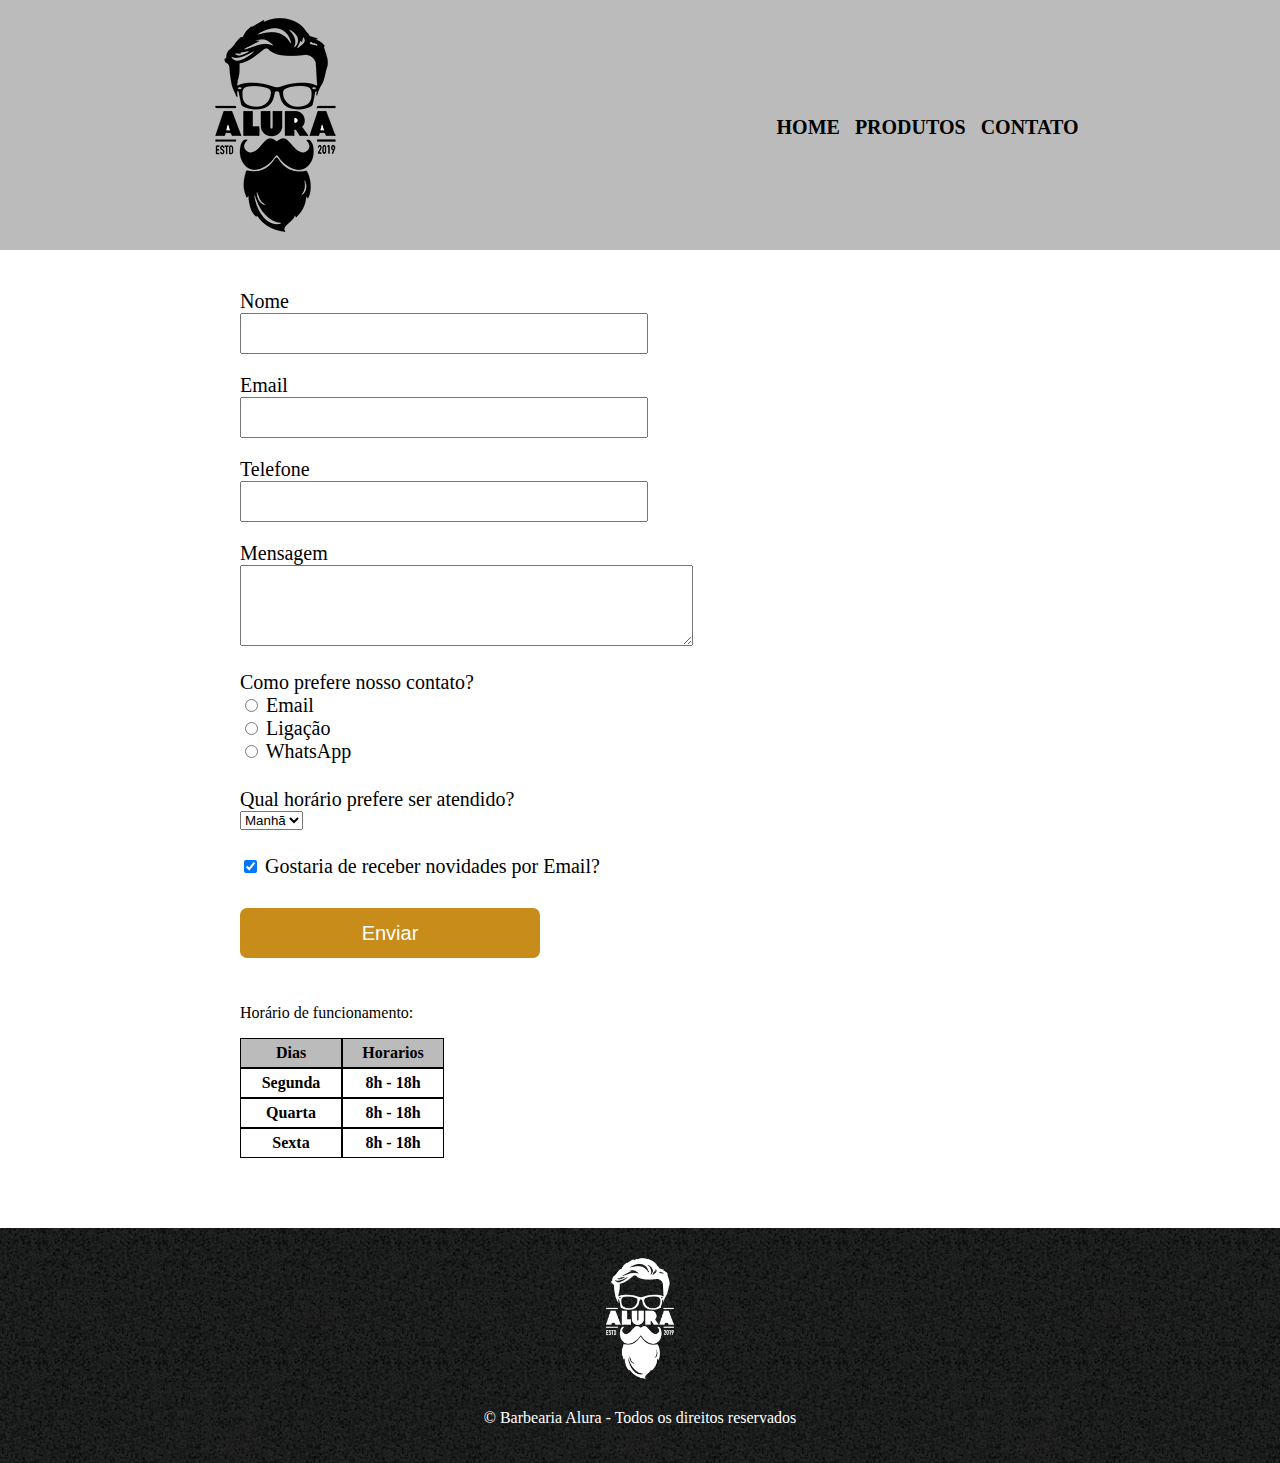
==== contato.html @ ef1a468b "Initial commit" ====
<!DOCTYPE html>
<html lang="en">
<head>
    <meta charset="UTF-8">
    <meta http-equiv="X-UA-Compatible" content="IE=edge">
    <meta name="viewport" content="width=device-width, initial-scale=1.0">
    <title>Contato</title>
    <link rel="stylesheet" href="contato.css">
    <link rel="stylesheet" href="produtos.css">
</head>
<body>
    <header class="header">
        <img src="imagens/logo.png" alt="">
        <nav class="nav">
            <ul>
                <li class="link"><a href="#">Home </a></li>
                <li class="link"><a href="produtos.html">Produtos </a></li>
                <li class="link"><a href="#">Contato </a></li>
            </ul>
        </nav>
    </header>

    <main class="contato-main">
        <form action="">
            <div class="text">
                <label for="name">Nome</label>
                <input type="text" id="name">
                <label for="email">Email</label>
                <input type="text" id="email">
                <label for="phone">Telefone</label>
                <input type="text" id="phone">
                <label for="text">Mensagem</label>
                <textarea name="mensagem" id="mensagem" cols="54" rows="5"></textarea>
            </div>

            <div class="radio">
                <p>Como prefere nosso contato?</p>
                <label for="email-radio"><input type="radio" value="email-radio" id="email-radio" name="contato"> Email</label><br>
                <label for="call-radio"><input type="radio" value="call-radio" id="call-radio" name="contato"> Ligação</label><br>
                <label for="whats-radio"><input type="radio" value="whats-radio" id="whats-radio" name="contato"> WhatsApp</label>
            </div>

            <div class="select">
                <p>Qual horário prefere ser atendido?</p>
                <select name="time-preference" id="time-preference">
                    <option value="manha">Manhã</option>
                    <option value="tarde">Tarde</option>
                    <option value="noite">Noite</option>
                </select>
            </div>
            
            <div class="checkbox">
                <label for="email-news"><input type="checkbox" id="checkbox" checked> Gostaria de receber novidades por Email?</label>
            </div>

            <input type="submit" value="Enviar" id="enviar">
        </form>

        <table>
            <p>Horário de funcionamento:</p>
            <tr id="titulos">
                <th>Dias</th>
                <th>Horarios</th>
            </tr>
            <tr>
                <th>Segunda</th>
                <th>8h - 18h</th>
            </tr>
            <tr>
                <th>Quarta</th>
                <th>8h - 18h</th>
            </tr>
            <tr>
                <th>Sexta</th>
                <th>8h - 18h</th>
            </tr>
        </table>
    </main>

    <footer>
        <img src="imagens/logo-branco.png" alt="">
        <p>&copy;  Barbearia Alura - Todos os direitos reservados</p>
    </footer>
</body>
</html>
---- contato.css ----
.contato-main {
    max-width: 800px;
    margin: 40px auto;
}

.contato-main form label, 
.contato-main form p{
    font-size: 20px;
}

.text input {
    display: block;
    width: 400px;
    height: 35px;
    margin-bottom: 20px;
}

.contato-main form textarea {
    display: block;
}

.radio p, 
.select p, 
.checkbox{
    margin: 25px 0 0 ;
}

#enviar {
    background-color: #c78c19;
    color: #fff;
    font-size: 20px;
    border: none;
    border-radius: 7px;
    width: 300px;
    height: 50px;
    margin: 30px 0;
}

table {
    border-spacing: 0px;
}

table th {
    border: 1px solid black;
    padding: 5px 10px;
    width: 80px;
}

table #titulos {
    background-color: #BBB;
}
---- produtos.css ----
body {
    margin: 0;
}

.header {
    background-color: #BBB;
    display: flex;
    justify-content: space-around;
}

.nav {
    margin-top: 100px;
}

.nav > ul{
    list-style: none;
    display: flex;
}

.nav > ul > li > a {
    text-decoration: none;
    color: black;
}

.link {
    font-size: 20px;
    font-weight: bolder;
    margin-right: 15px;
    text-transform: uppercase;
}

.produtos {
    display: flex;
    flex-wrap: wrap;
    text-align: center;
    padding-top: 50px;
    justify-content: center;
}

.item {
    border: 2px solid black;
    border-radius: 10px;
    width: 250px;
    padding: 15px;
    margin: 20px;
}

.item > p {
    font-size: 18px;
}

.price {
    font-weight: bolder;
}

.item:hover {
    border: 2px solid #c78c19;
}

footer {
    background: url(imagens/bg.jpg);
    color: white;
    text-align: center;
    padding: 20px;
    margin-top: 70px;
}

footer > img {
    width: 100px;
}
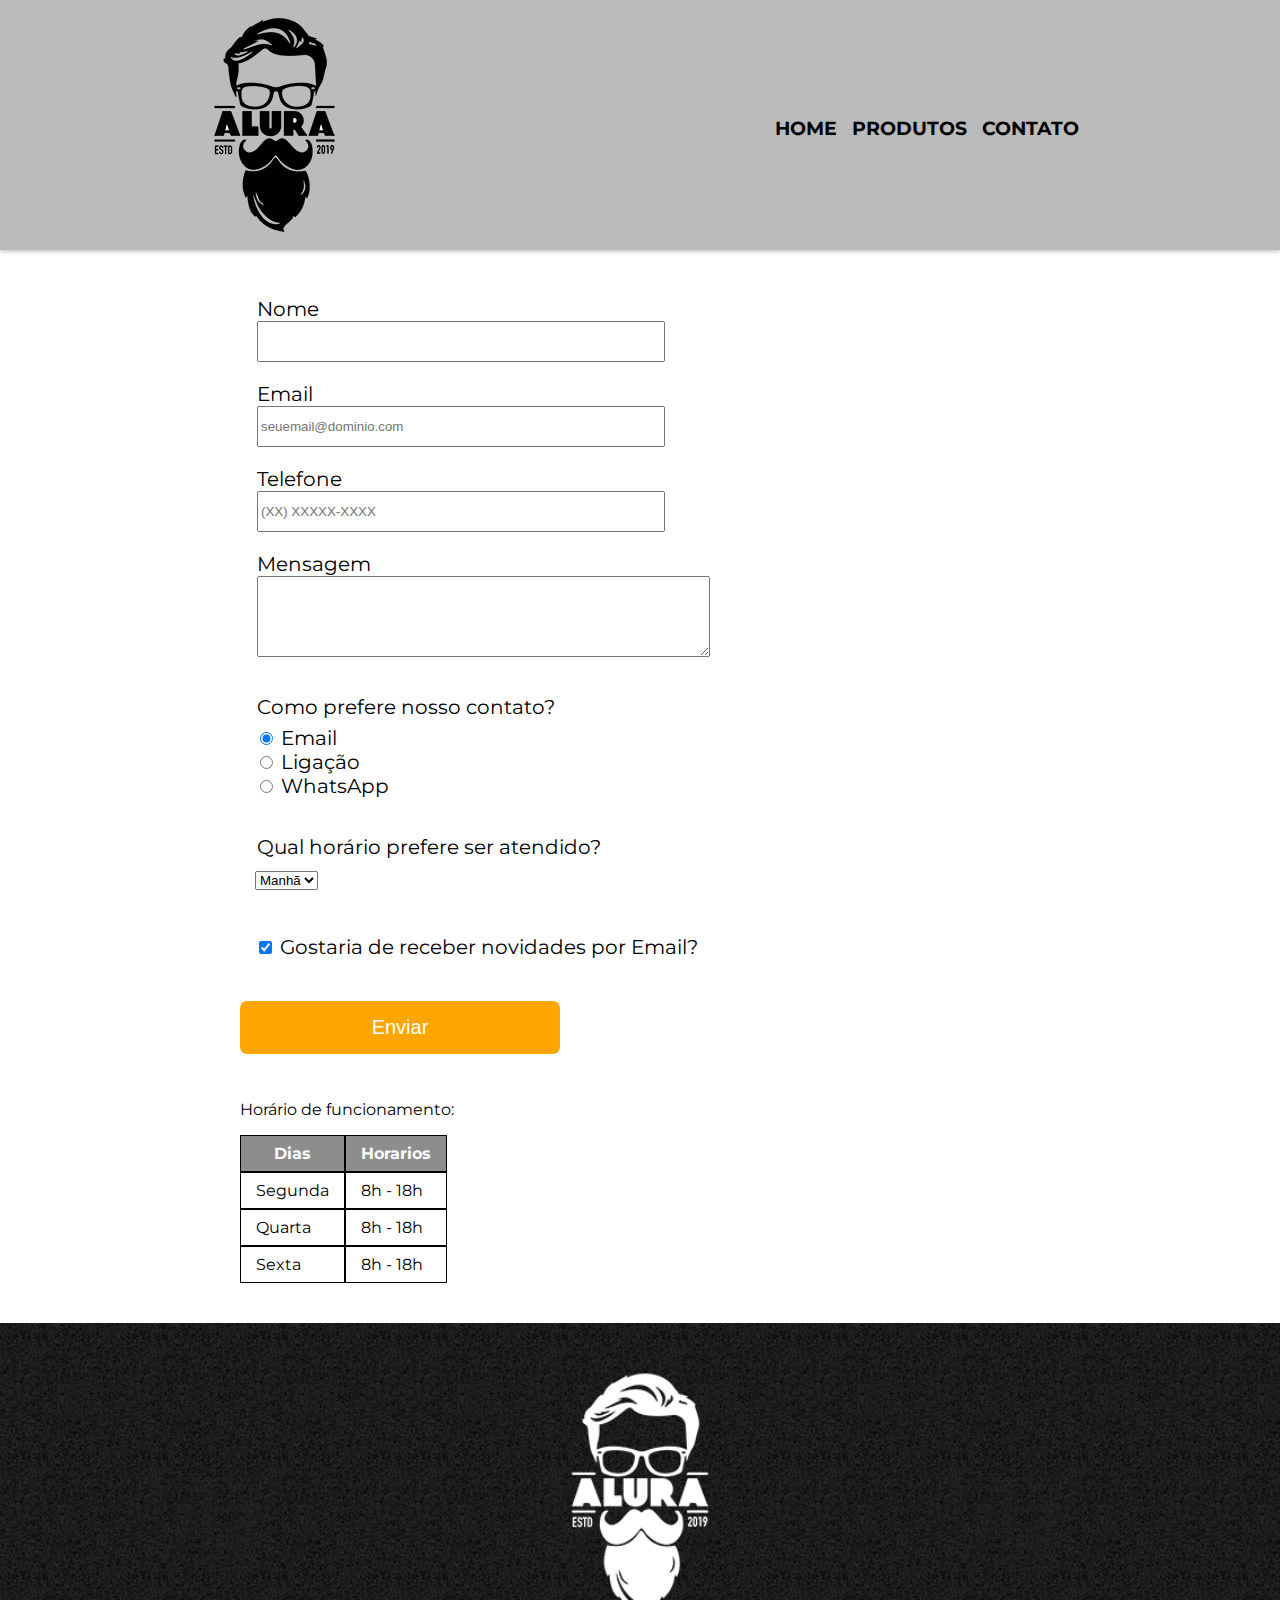
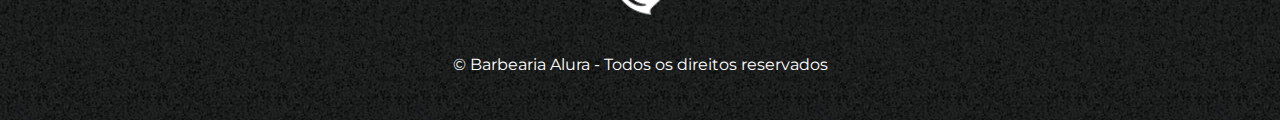
==== commit 0eee3031: "adicionando o index.html" ====
--- a/contato.html
+++ b/contato.html
@@ -5,16 +5,17 @@
     <meta http-equiv="X-UA-Compatible" content="IE=edge">
     <meta name="viewport" content="width=device-width, initial-scale=1.0">
     <title>Contato</title>
+    <link rel="stylesheet" href="style.css">
     <link rel="stylesheet" href="contato.css">
-    <link rel="stylesheet" href="produtos.css">
+    
 </head>
 <body>
     <header class="header">
         <img src="imagens/logo.png" alt="">
         <nav class="nav">
             <ul>
-                <li class="link"><a href="#">Home </a></li>
-                <li class="link"><a href="produtos.html">Produtos </a></li>
+                <li class="link"><a href="index.html">Home </a></li>
+                <li class="link"><a href="produtos.html">Produtos</a></li>
                 <li class="link"><a href="#">Contato </a></li>
             </ul>
         </nav>
@@ -22,58 +23,63 @@
 
     <main class="contato-main">
         <form action="">
-            <div class="text">
+            <fieldset class="text">
                 <label for="name">Nome</label>
-                <input type="text" id="name">
-                <label for="email">Email</label>
-                <input type="text" id="email">
-                <label for="phone">Telefone</label>
-                <input type="text" id="phone">
+                <input type="text" id="name" required>
+                <label for="email" >Email</label>
+                <input type="text" id="email" placeholder="seuemail@dominio.com" required>
+                <label for="phone" >Telefone</label>
+                <input type="text" id="phone" placeholder="(XX) XXXXX-XXXX" required>
                 <label for="text">Mensagem</label>
-                <textarea name="mensagem" id="mensagem" cols="54" rows="5"></textarea>
-            </div>
+                <textarea name="mensagem" id="mensagem" cols="54" rows="5" required></textarea>
+            </fieldset>
 
-            <div class="radio">
-                <p>Como prefere nosso contato?</p>
-                <label for="email-radio"><input type="radio" value="email-radio" id="email-radio" name="contato"> Email</label><br>
+            <fieldset class="radio">
+                <legend>Como prefere nosso contato?</legend>
+                <label for="email-radio"><input type="radio" value="email-radio" id="email-radio" name="contato" checked> Email</label><br>
                 <label for="call-radio"><input type="radio" value="call-radio" id="call-radio" name="contato"> Ligação</label><br>
                 <label for="whats-radio"><input type="radio" value="whats-radio" id="whats-radio" name="contato"> WhatsApp</label>
-            </div>
+            </fieldset>
 
-            <div class="select">
-                <p>Qual horário prefere ser atendido?</p>
+            <fieldset class="select">
+                <legend>Qual horário prefere ser atendido?</legend>
                 <select name="time-preference" id="time-preference">
                     <option value="manha">Manhã</option>
                     <option value="tarde">Tarde</option>
                     <option value="noite">Noite</option>
                 </select>
-            </div>
+            </fieldset>
             
-            <div class="checkbox">
+            <fieldset class="checkbox">
                 <label for="email-news"><input type="checkbox" id="checkbox" checked> Gostaria de receber novidades por Email?</label>
-            </div>
+            </fieldset>
 
-            <input type="submit" value="Enviar" id="enviar">
+            <input type="submit" value="Enviar" class="enviar">
         </form>
 
         <table>
             <p>Horário de funcionamento:</p>
-            <tr id="titulos">
-                <th>Dias</th>
-                <th>Horarios</th>
+
+            <thead>
+                <tr>
+                    <th>Dias</th>
+                    <th>Horarios</th>
+                </tr>
+        </thead>
+        <tbody>
+            <tr>
+                <td>Segunda</td>
+                <td>8h - 18h</td>
             </tr>
             <tr>
-                <th>Segunda</th>
-                <th>8h - 18h</th>
+                <td>Quarta</td>
+                <td>8h - 18h</td>
             </tr>
             <tr>
-                <th>Quarta</th>
-                <th>8h - 18h</th>
+                <td>Sexta</td>
+                <td>8h - 18h</td>
             </tr>
-            <tr>
-                <th>Sexta</th>
-                <th>8h - 18h</th>
-            </tr>
+        </tbody>
         </table>
     </main>
 
--- a/style.css
+++ b/style.css
@@ -0,0 +1,136 @@
+@import url('https://fonts.googleapis.com/css2?family=Montserrat:ital,wght@0,300;1,100&display=swap');
+
+body {
+    margin: 0;
+    font-family: 'Montserrat', sans-serif;;
+}
+
+.header {
+    background-color: #BBB;
+    display: flex;
+    justify-content: space-around;
+    box-shadow: 0 1px 5px rgba(0, 0, 0, 0.295);
+}
+
+
+.nav {
+    margin-top: 100px;
+}
+
+.nav > ul{
+    list-style: none;
+    display: flex;
+}
+
+.nav > ul > li > a {
+    text-decoration: none;
+    color: black;
+}
+
+.link {
+    font-size: 1.2rem;
+    font-weight: bolder;
+    margin-right: 15px;
+    text-transform: uppercase;
+}
+
+#banner {
+    width: 100%;
+    margin-bottom: 3em;
+}
+
+.titulo {
+    text-align: center;
+    font-weight: normal;
+    font-size: 2em;
+    margin: 0;
+    padding: 2em 0 1em;
+}
+
+.about {
+    background-color: #FEFEFE;
+}
+
+.utensilios {
+    width: 120px;
+    float: left;
+    margin: 0 15px;
+    box-shadow: 1px 1px 2px rgba(0, 0, 0, 0.596);
+}
+
+.about, .local, .conteudo-beneficios, .video {
+    max-width: 800px;
+    margin: auto;
+    padding: 0 0 3em;
+}
+
+.local {
+    clear: left;
+}
+
+.local p {
+    margin: 0 0 2em;
+    text-align: center;
+}
+
+.beneficios, .video-container {
+    background-color: #888;
+}
+
+.div-local {
+    background-image: linear-gradient(#FEFEFE, #888888);
+}
+
+.conteudo-beneficios ul {
+    list-style: none;
+    width: 40%;
+    padding: 0;
+    display: inline-block;
+    vertical-align: top;
+}
+
+.conteudo-beneficios li:before {
+    content: "★";
+}
+
+#beneficios-img {
+    width: 60%;
+    margin: 0;
+}
+
+.conteudo-beneficios ul li {
+    line-height: 1.5;
+
+}
+
+@media screen and (max-width:480px) {
+
+    main p, .mapa, .video, .conteudo-beneficios{
+        padding: 10px;
+        text-align: justify;
+    }
+    .logo {
+        margin: auto;
+    }
+    nav {
+        display: none;
+    }
+
+   .conteudo-beneficios ul, .conteudo-beneficios img {
+       width: 100%;
+   }
+
+}
+
+
+footer {
+    background: url(imagens/bg.jpg);
+    color: white;
+    text-align: center;
+    padding: 30px;
+}
+
+footer > img {
+    width: 200px;
+}
+
--- a/contato.css
+++ b/contato.css
@@ -3,8 +3,12 @@
     margin: 40px auto;
 }
 
+fieldset {
+    border: none;
+}
+
 .contato-main form label, 
-.contato-main form p{
+.contato-main form fieldset{
     font-size: 20px;
 }
 
@@ -19,21 +23,28 @@
     display: block;
 }
 
-.radio p, 
-.select p, 
+.radio, 
+.select, 
 .checkbox{
     margin: 25px 0 0 ;
 }
 
-#enviar {
-    background-color: #c78c19;
+.enviar {
+    background-color: orange;
     color: #fff;
     font-size: 20px;
     border: none;
     border-radius: 7px;
-    width: 300px;
-    height: 50px;
+    width: 40%;
+    padding: 15px 0;
     margin: 30px 0;
+}
+
+.enviar:hover {
+    background-color: darkorange;
+    cursor: pointer;
+    transition: 1s;
+    transform: scale(1.2);
 }
 
 table {
@@ -41,11 +52,14 @@
 }
 
 table th {
+    background-color: rgb(141, 141, 141);
+    color: white;
+    font-weight: bolder;
     border: 1px solid black;
-    padding: 5px 10px;
-    width: 80px;
+    padding: 8px 15px;
 }
 
-table #titulos {
-    background-color: #BBB;
+table td {
+    border: 1px solid black;
+    padding: 8px 15px;
 }